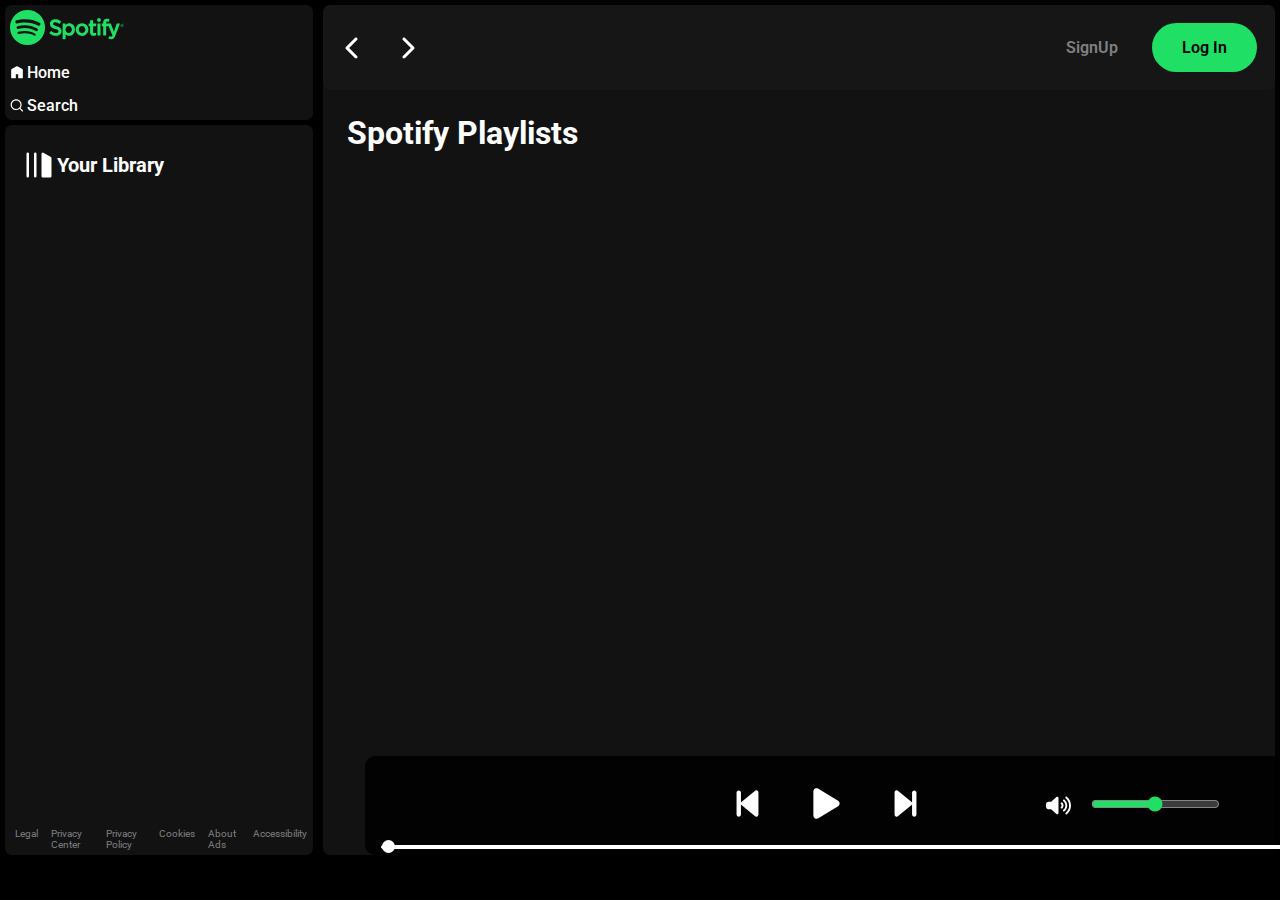
==== index.html @ 798d5cfb "Add files via upload" ====
<!DOCTYPE html>
<html lang="en">
  <head>
    <meta charset="UTF-8" />
    <meta name="viewport" content="width=device-width, initial-scale=1.0" />
    <title>Spotify - Web Player</title>
    <link rel="stylesheet" href="css/style.css" />
    <link rel="stylesheet" href="css/utility.css" />
    
  </head>
  <body>
    <div class="container flex bg-black">
      <div class="left">
        <div class="close-ham"><img src="svg/close.svg" alt="" /></div>
        <div class="home p-1 rounded m-1 bg-grey">
          <div class="logo">
            <img src="svg/spotify.svg" alt="Spotify" />
          </div>
          <ul>
            <li><img src="svg/home.svg" class="invert" alt="home" />Home</li>
            <li>
              <img src="svg/search.svg" class="invert" alt="search" />Search
            </li>
          </ul>
        </div>
        <div class="library p-1 bg-grey rounded m-1">
          <div class="heading">
            <img src="svg/library.svg" alt="library" class="invert" />
            <h2>Your Library</h2>
          </div>
          <div class="songList">
            <ul></ul>
          </div>

          <div class="footer flex p-1">
            <div>
              <a
                href="https://www.spotify.com/in-en/legal/"
                data-encore-id="textLink"
              >
                <span data-encore-id="type">Legal</span>
              </a>
            </div>
            <div>
              <a
                href="https://www.spotify.com/in-en/safetyandprivacy/"
                data-encore-id="textLink"
              >
                <span data-encore-id="type">Privacy Center</span>
              </a>
            </div>
            <div>
              <a
                href="https://www.spotify.com/in-en/legal/privacy-policy/"
                data-encore-id="textLink"
              >
                <span data-encore-id="type">Privacy Policy</span>
              </a>
            </div>
            <div>
              <a
                href="https://www.spotify.com/in-en/legal/cookies-policy/"
                data-encore-id="textLink"
              >
                <span data-encore-id="type">Cookies</span>
              </a>
            </div>
            <div>
              <a
                href="https://www.spotify.com/in-en/legal/privacy-policy/#s3"
                data-encore-id="textLink"
              >
                <span data-encore-id="type">About Ads</span>
              </a>
            </div>
            <div>
              <a
                href="https://www.spotify.com/in-en/accessibility/"
                data-encore-id="textLink"
              >
                <span data-encore-id="type">Accessibility</span>
              </a>
            </div>
          </div>
        </div>
      </div>

      <div class="right rounded bg-grey">
        <div class="header flex rounded">
          <div class="nav">
            <img src="svg/hamburger.svg" alt="" class="hamburger invert" />
            <svg
              width="24"
              height="24"
              xmlns="http://www.w3.org/2000/svg"
              viewBox="0 0 320 512"
            >
              <!--!Font Awesome Free 6.5.2 by @fontawesome - https://fontawesome.com License - https://fontawesome.com/license/free Copyright 2024 Fonticons, Inc.-->
              <path
                fill="#ffffff"
                d="M9.4 233.4c-12.5 12.5-12.5 32.8 0 45.3l192 192c12.5 12.5 32.8 12.5 45.3 0s12.5-32.8 0-45.3L77.3 256 246.6 86.6c12.5-12.5 12.5-32.8 0-45.3s-32.8-12.5-45.3 0l-192 192z"
              />
            </svg>

            <svg
              width="24"
              height="24"
              xmlns="http://www.w3.org/2000/svg"
              viewBox="0 0 320 512"
            >
              <!--!Font Awesome Free 6.5.2 by @fontawesome - https://fontawesome.com License - https://fontawesome.com/license/free Copyright 2024 Fonticons, Inc.-->
              <path
                d="M310.6 233.4c12.5 12.5 12.5 32.8 0 45.3l-192 192c-12.5 12.5-32.8 12.5-45.3 0s-12.5-32.8 0-45.3L242.7 256 73.4 86.6c-12.5-12.5-12.5-32.8 0-45.3s32.8-12.5 45.3 0l192 192z"
                fill="#ffffff"
              />
            </svg>
          </div>

          <div class="buttons">
            <button class="signupbtn"></button>
            <button class="loginbtn"></button>
          </div>
        </div>

        <div class="spotify-playlists">
          <h1>Spotify Playlists</h1>

          <div class="card-container">
            

            

          <div class="playbar">
            <div class="seekbar">
              <div class="circle"></div>
            </div>
            <div class="abovebar flex">
              <div class="songinfo"></div>

              <div class="songbuttons">
                <img id="prevsong" src="svg/prevsong.svg" alt="" />
                <img id="playsong" src="svg/play.svg" alt="" />
                <img id="nextsong" src="svg/nextsong.svg" alt="" />
              </div>
              <div class="timevol flex">
                <div class="songtime"></div>
                <div class="volume">
                  <img id="vol" width="25" src="svg/volume.svg" alt="" class="invert" />
                  <div class="range">
                    <input type="range" name="volume" id="" />
                  </div>
                </div>
              </div>
            </div>
          </div>
        </div>
      </div>
    </div>

    <script src="js/script.js"></script>
  </body>
</html>
---- css/style.css ----
@import url("https://fonts.googleapis.com/css2?family=Roboto:ital,wght@0,100;0,300;0,400;0,500;0,700;0,900;1,100;1,300;1,400;1,500;1,700;1,900&display=swap");


:root{
  --a:0;
  --b:168px;
}
* {
  padding: 0;
  margin: 0;
  font-family: "Roboto", sans-serif;
}
body {
  background-color: black;
  color: white;
}

.left {
  width: 25vw;
  position: relative;
  z-index: 2;
  /* height: 90vh; */
}

.right {
  margin: 5px;
  width: 75vw;
  /* display: flex; */
  /* flex-direction: column; */
  /* justify-content: center; */
  /* align-items: center; */
  /* height: 90vh; */
}


.close-ham{
  position: absolute;
  display: none;
  right: 20px;
  top: 20px;


}



.home ul li {
  list-style: none;
  width: 14px;
  display: flex;
  gap: 3px;
  padding-top: 14px;
  font-weight: 500;
}

.library {
  min-height: 80vh;
  position: relative;
}

.heading {
  /* width: 100%; */
  display: flex;
  gap: 3px;
  padding-top: 14px; 
  font-weight: 500;
  align-items: center;
  font-size: 13px;
  padding: 20px 14px;
}
.heading img {
  width: 30px;
}


.songList{
  padding: 12px;
  height: 450px;
  overflow-y: auto;
  margin-bottom: 20px;
}

.songList ul li{
  list-style: decimal;
  display: flex;
  justify-content: space-between;
  gap: 10px;
  align-items: center;
  margin: 15px 0;
  border: 1px solid white;
  border-radius: 5px;
  padding: 14px;
  
  /* width: 100%; */


}

.songList .info{
  font-size: 13px;
  width: 160px;
}

.playnow{
  gap: 5px;
}








.footer {
  /* text-decoration: none; */
  font-size: 10px;
  gap: 13px;
  position: absolute;
  bottom: 0;
}
.footer a {
  text-decoration: none;
  color: grey;
}

.right{
    /* max-height: 100vh;
    overflow-y: scroll; */
    position: relative;
}

.header {
  justify-content: space-between;
  background-color: rgb(22, 22, 22);
  align-items: center;
}

.header > * {
  padding: 18px;
}

/* #user{
  display: none;

} */

.nav{
  display: flex;
  gap: 30px;
  justify-content: center;
  align-items: center;
}


.hamburger{
  display: none;
  z-index: 2;
  cursor: pointer;
}


.spotify-playlists {
  /* display: flex;
  flex-direction: column;
  justify-content: center; */
  padding: 12px;
}
.spotify-playlists h1 {
  /* display: flex;
  flex-direction: column;
  justify-content: center; */
  padding: 12px;
}

.card-container {
  display: flex;
  gap: 10px;
  flex-wrap: wrap;
  margin: 30px;
  max-height: 70vh;
  overflow-y: auto;
  /* justify-content: center; */
}

.spotify-playlists .card {
  width: 200px;
  padding: 10px;
  background-color: #252525;
  border-radius: 7px;
  position: relative;
}

.card img {
  width: 100%;
  object-fit: contain;
}

.card > * {
  padding-top: 10px;
}

#play {
  display: flex;
  padding: 0;
  justify-content: center;     
  align-items: center;
  width: 50px;
  height: 50px;
  background-color: #1fdf64;
  border-radius: 70%;
  overflow: hidden;
  /* visibility: hidden; */
  position: absolute;
  top: var(--b);
  right: 21px;
  opacity: var(--a);
  transition: all 0.2s ease-out;
}
/* 158 */

.card:hover{
  background-color: rgb(26, 26, 26);
  --a:1;
  --b:158px;
  cursor: pointer;
}

/* .card{
  transition: all 0.5s;
} */

.loginbtn{
    background-color: #1fdf64;
    padding: 15px 30px;
    border-radius: 40px;
    font-weight: 600;
    font-size: medium;
    cursor: pointer;
    border: none;
}

.loginbtn:hover{
    transform: scale(1.05);
    font-weight: 700;
}

.signupbtn{
    background-color: rgb(22, 22, 22);
    padding: 15px 30px;
    border-radius: 40px;
    font-weight: 600;
    font-size: medium;
    cursor: pointer;
    color: grey;
    border: none;
}
.signupbtn:hover{ 
    transform: scale(1.05);
    font-weight: 700;
    color: white;
    
}


.playbar{
  /* flex-direction: column; */
  /* justify-content: center; */
  /* align-items: center; */
  background-color: rgba(0, 0, 0, 0.851);
  padding: 10px;
  position: fixed;
  bottom: 45px;
  width: calc(75vw - 56px);
  border-radius: 10px;
  min-height: 40px;
  z-index: 15;
}

/* .playbar > *{
  z-index: 15;
} */

.songbuttons img{
  padding: 0 20px;
}

.songbuttons{
  min-width: 200px;
}
.songinfo,.songbuttons,.timevol{
  width: 33%;  
  text-align:center;
}




.songinfo,.timevol{
  padding: 0 15px;
}

.seekbar{
  border-radius: 10px;
  border: 1px solid white;
  background-color: white;
  height: 2px;
  width: 98%;
  position: absolute;
  bottom: 0;
  margin: 6px;
  cursor: pointer;
  

}

.circle{
  /* size: 23px 23px;? */
  width: 13px;
  height: 13px;
  background-color: white;
  position: relative;
  bottom: 6px;
  left: 0%;
  border-radius: 20px;
  transition: left 0.5s;
  
}

.abovebar{
  /* display: flex; */
  justify-content: space-between;
  margin: 20px 0;
}

.songbuttons img{
  cursor: pointer;
}

.timevol{
  gap: 20px;
  justify-content: center;
  align-items: center;
}

.volume{
    display: flex;
    /* flex-direction: column; */
    align-items: center;
    gap: 20px;
    justify-content: center;
    cursor: pointer;
}

.range input{
  cursor: pointer;
  accent-color: #1fdf64;
}

/* .range input[type="range"]::-webkit-slider-runnable-track {
  background: #1fdf64;
  height: 0.5rem;
} */

/* For Firefox */
/* .range input[type="range"]::-moz-range-track {
  background: #1fdf64;
  height: 0.5rem;
} */


@media (max-width:1200px){

  .left{
    background-color: black;
    position: absolute;
    left: -150%;
    transition: all 0.3s;
    z-index: 10;
    width: 300px;
    padding: 0;
    height: 100vh ;
  }

  .right{
    width: 100vw;

  }

  .playbar{
    width: calc(100vw - 45px);
  }

  .hamburger{
    display: block;
  }

  .close-ham{
    display: block;
    cursor: pointer;
  }

  .seekbar{
    width: calc(100vw - 50px);
  }

  .spotify-playlists .card{
    width: 55vw;
    /* z-index: -1; */
  }

  .card-container{
    margin: 0;
    justify-content: center;
  }

  .right{
    margin: 0;
  }

  .abovebar{
    flex-direction: column;
    gap: 20px;
    align-items: center;
  }

  .songinfo,.songbuttons,.timevol{
    width: auto;  
    /* text-align:center; */
  }

  .timevol{
    flex-direction: column;
    gap: 12px;
  }

  .card-container{
    /* height: 100vh; */
    overflow-y: unset;
    max-height: unset;
    
  }

}


@media (max-width:500px){
  
}


@media (max-width:500px){
  .spotify-playlists .card{
    width: 100%;
    /* height: 100vh; */
  }

  .spotify-playlists h1{
    padding: 4px;
  }

  
  .right{
    height: 100vh;
  }
}
/* 
@media(max-width:400px){

} */
---- css/utility.css ----
.border{
    border: 1px solid red;

}

.m-1{
    margin: 5px;
}
.m-2{
    margin: 10px;
}
.p-1{
    padding: 5px;
}
.p-2{
    padding: 10px;
}

.flex{
    display: flex;
}

.rounded{
    border-radius: 7px;
}

.bg-grey{
    background-color: #121212;
}

.invert{
    filter: invert();
}

/* Scrollbar styles for webkit browsers (Chrome, Safari, etc.) */
::-webkit-scrollbar {
    width: 6px;               /* Narrow width of the scrollbar */
    height: 6px;              /* Narrow height of the horizontal scrollbar */
}

::-webkit-scrollbar-track {
    background: #1e1e1e;       /* Track color */
}

::-webkit-scrollbar-thumb {
    background-color: #4b4b4b; /* Scrollbar color */
    border-radius: 6px;        /* Rounded corners */
    border: 1px solid #1e1e1e; /* Border around the thumb */
}

/* Hide the scroll arrows */
::-webkit-scrollbar-button {
    display: none;             /* Hides the arrow buttons */
}

/* Scrollbar styles for Firefox */
html {
    scrollbar-width: thin;           /* Width of the scrollbar */
    scrollbar-color: #4b4b4b #1e1e1e; /* Thumb and track color */
}
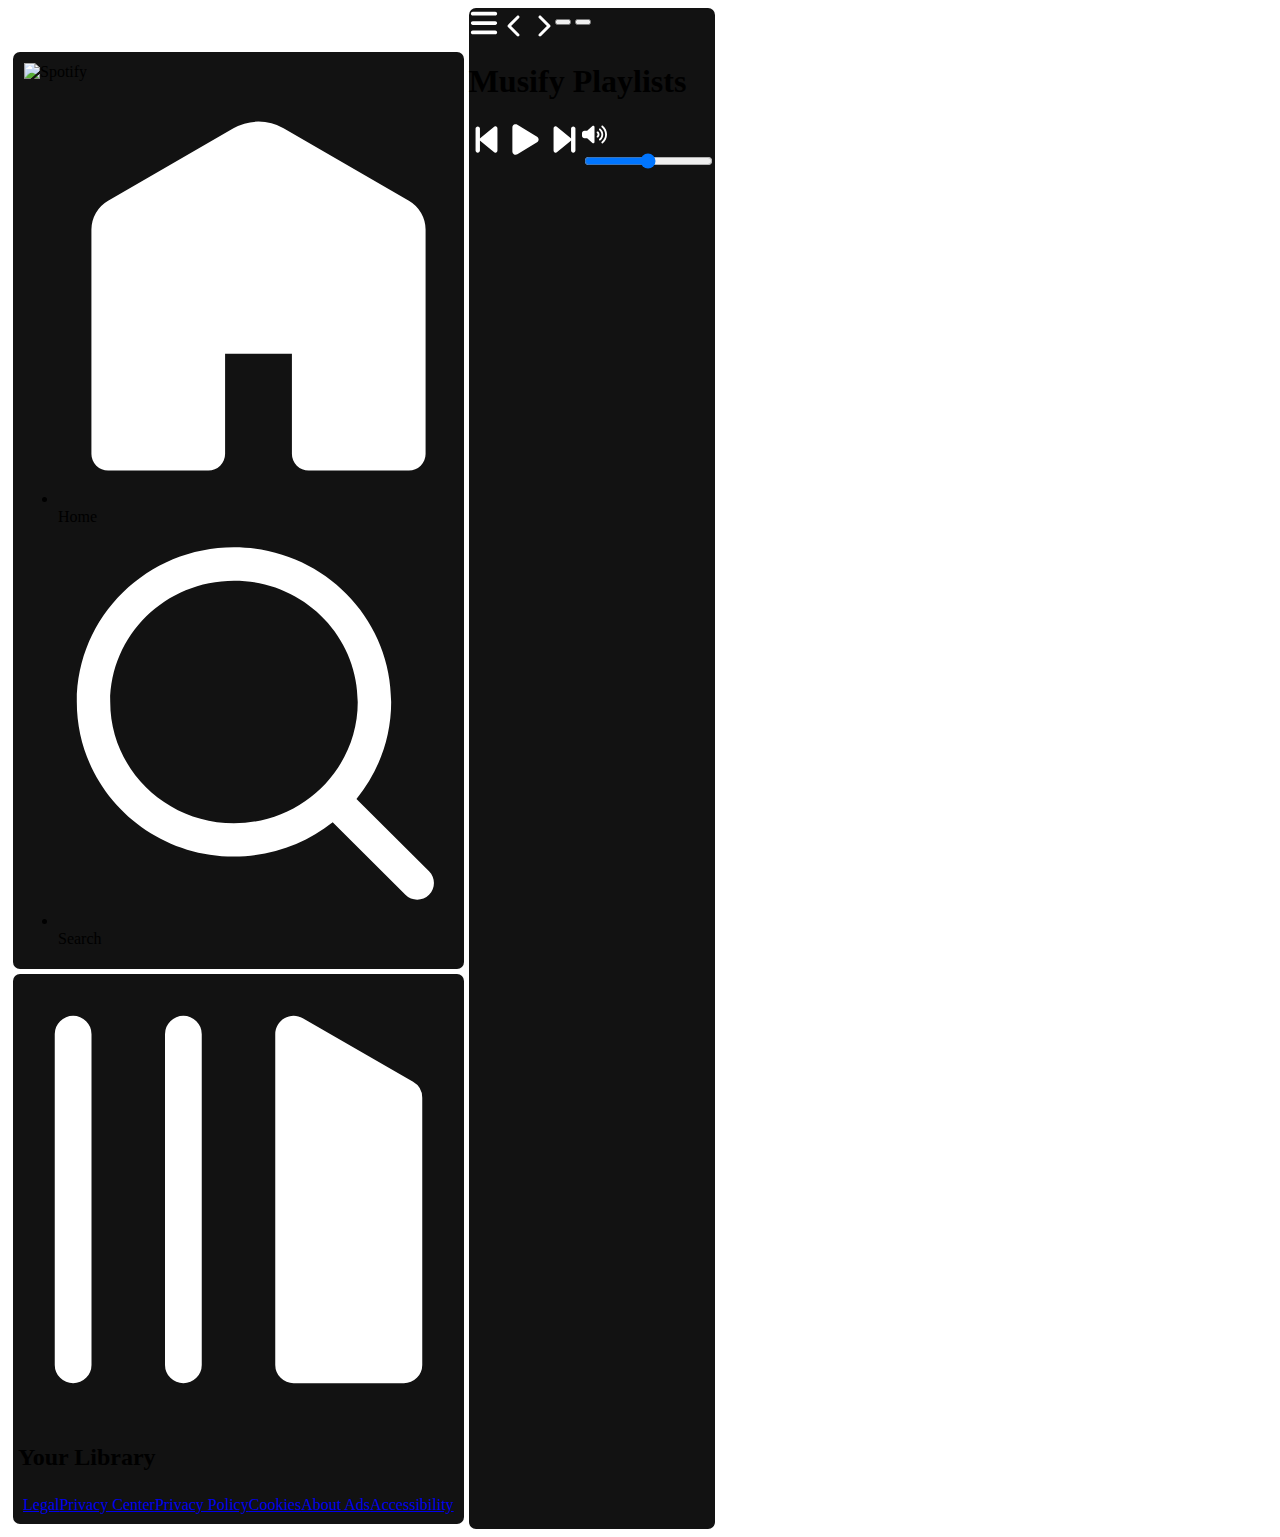
==== commit a2eb48d9: "Add files via upload" ====
--- a/index.html
+++ b/index.html
@@ -3,7 +3,7 @@
   <head>
     <meta charset="UTF-8" />
     <meta name="viewport" content="width=device-width, initial-scale=1.0" />
-    <title>Spotify - Web Player</title>
+    <title>Musify - Music</title>
     <link rel="stylesheet" href="css/style.css" />
     <link rel="stylesheet" href="css/utility.css" />
     
@@ -14,7 +14,8 @@
         <div class="close-ham"><img src="svg/close.svg" alt="" /></div>
         <div class="home p-1 rounded m-1 bg-grey">
           <div class="logo">
-            <img src="svg/spotify.svg" alt="Spotify" />
+            <img src="logo1.png" alt="Spotify" height="50" style="    padding: 6px;
+            height: 60px;"/>
           </div>
           <ul>
             <li><img src="svg/home.svg" class="invert" alt="home" />Home</li>
@@ -86,7 +87,7 @@
       </div>
 
       <div class="right rounded bg-grey">
-        <div class="header flex rounded">
+        <div class="header flex">
           <div class="nav">
             <img src="svg/hamburger.svg" alt="" class="hamburger invert" />
             <svg
@@ -117,13 +118,14 @@
           </div>
 
           <div class="buttons">
+            <!-- <img src="svg/light.svg" alt="" id="ldmode"> -->
             <button class="signupbtn"></button>
             <button class="loginbtn"></button>
           </div>
         </div>
 
         <div class="spotify-playlists">
-          <h1>Spotify Playlists</h1>
+          <h1>Musify Playlists</h1>
 
           <div class="card-container">
             
